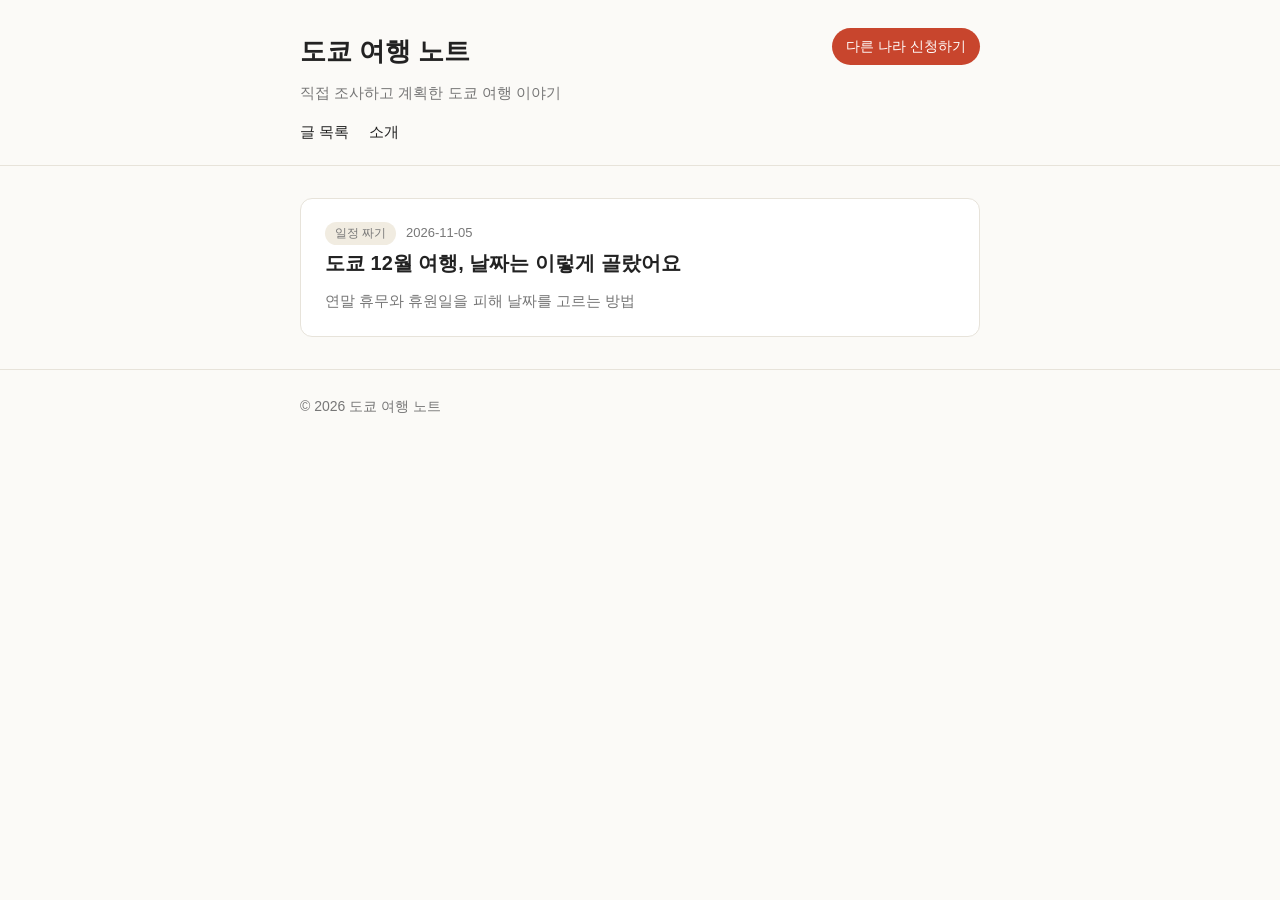
==== index.html @ d47544f8 "블로그 첫 업로드 Co-Authored-By: Claude Sonnet 5.5 <noreply@anthropic.com>" ====
<!DOCTYPE html>
<html lang="ko">
<head>
  <meta charset="UTF-8">
  <meta name="viewport" content="width=device-width, initial-scale=1">
  <title>도쿄 여행 노트</title>
  <meta name="description" content="직접 조사하고 계획한 도쿄 여행 이야기">
  <link rel="stylesheet" href="style.css">
</head>
<body>
  <header class="site">
    <div class="wrap">
      <button type="button" id="open-request" class="request-btn">다른 나라 신청하기</button>
      <a class="title" href="index.html">도쿄 여행 노트</a>
      <p class="desc">직접 조사하고 계획한 도쿄 여행 이야기</p>
      <nav>
        <a href="index.html">글 목록</a>
        <a href="about.html">소개</a>
      </nav>
    </div>
  </header>

  <main class="wrap">
    <ul class="post-list">
      <!-- 새 글은 이 아래에 li 하나를 복사해서 맨 위에 추가 -->
      <li class="post-card">
        <div class="meta"><span class="tag">일정 짜기</span> 2026-11-05</div>
        <h2><a href="posts/tokyo-december-dates.html">도쿄 12월 여행, 날짜는 이렇게 골랐어요</a></h2>
        <p>연말 휴무와 휴원일을 피해 날짜를 고르는 방법</p>
      </li>
    </ul>
  </main>

  <footer class="site">
    <div class="wrap">© 2026 도쿄 여행 노트</div>
  </footer>

  <div id="request-modal" class="modal" hidden role="dialog" aria-modal="true" aria-label="다른 나라 신청하기">
    <div class="modal-box">
      <button type="button" class="modal-close" aria-label="닫기">×</button>
      <form class="modal-body" novalidate>
        <h2>다른 지역 신청하기</h2>
        <p class="lead">다음으로 다뤘으면 하는 도시나 소도시가 있다면 알려주세요. 로그인 없이 바로 신청할 수 있어요.</p>

        <label for="rq-nickname">닉네임</label>
        <input id="rq-nickname" name="nickname" type="text" placeholder="닉네임을 입력해주세요" maxlength="30" required>

        <label for="rq-email">이메일</label>
        <input id="rq-email" name="email" type="email" placeholder="답변받을 이메일" maxlength="100" required>

        <label for="rq-region">지역 이름</label>
        <input id="rq-region" name="region" type="text" placeholder="예: 경주, 동영" maxlength="50" required>

        <label for="rq-content">내용</label>
        <textarea id="rq-content" name="content" rows="4" placeholder="어떤 정보를 다뤘으면 하는지 알려주세요" maxlength="1000"></textarea>

        <p class="form-msg" role="status"></p>
        <button type="submit" class="submit">신청하기</button>
      </form>
    </div>
  </div>
  <script src="request.js"></script>
</body>
</html>
---- style.css ----
:root {
  --bg: #fbfaf7;
  --text: #222;
  --muted: #777;
  --accent: #c8452d;
  --line: #e7e3da;
  --card: #fff;
}

* { box-sizing: border-box; }

body {
  margin: 0;
  background: var(--bg);
  color: var(--text);
  font-family: "Pretendard", "Noto Sans KR", "Malgun Gothic", sans-serif;
  line-height: 1.8;
  font-size: 17px;
}

a { color: var(--accent); text-decoration: none; }
a:hover { text-decoration: underline; }

.wrap { max-width: 720px; margin: 0 auto; padding: 0 20px; }

/* 상단 */
header.site {
  border-bottom: 1px solid var(--line);
  padding: 28px 0 20px;
}
header.site .title { font-size: 26px; font-weight: 800; color: var(--text); }
header.site .title:hover { text-decoration: none; }
header.site .desc { color: var(--muted); font-size: 15px; margin: 4px 0 0; }
header.site nav { margin-top: 12px; font-size: 15px; }
header.site nav a { margin-right: 16px; color: var(--text); }

/* 글 목록 */
.post-list { list-style: none; padding: 0; margin: 32px 0; }
.post-card {
  background: var(--card);
  border: 1px solid var(--line);
  border-radius: 12px;
  padding: 22px 24px;
  margin-bottom: 16px;
}
.post-card h2 { margin: 0 0 6px; font-size: 20px; }
.post-card h2 a { color: var(--text); }
.post-card p { margin: 6px 0 0; color: var(--muted); font-size: 15px; }
.meta { font-size: 13px; color: var(--muted); }
.tag {
  display: inline-block;
  font-size: 12px;
  background: #f1ece1;
  border-radius: 99px;
  padding: 1px 10px;
  margin-right: 6px;
}
.tag.draft { background: #fde8e3; color: var(--accent); }

/* 글 본문 */
article { margin: 40px 0 60px; }
article h1 { font-size: 30px; line-height: 1.4; margin: 8px 0 12px; }
article h2 { font-size: 22px; margin: 44px 0 12px; padding-top: 8px; }
article h3 { font-size: 18px; margin: 28px 0 8px; }
article ul { padding-left: 22px; }
article li { margin: 4px 0; }
article table { width: 100%; border-collapse: collapse; margin: 20px 0; font-size: 15px; }
article th, article td { border: 1px solid var(--line); padding: 8px 10px; text-align: left; }
article th { background: #f6f2e8; }
article blockquote {
  margin: 20px 0; padding: 10px 18px;
  border-left: 4px solid var(--accent);
  background: #f6f2e8; color: #444;
}

footer.site {
  border-top: 1px solid var(--line);
  padding: 24px 0 40px;
  color: var(--muted);
  font-size: 14px;
}

/* 다른 나라 신청하기 버튼 + 팝업 */
header.site .wrap { position: relative; }
.request-btn {
  position: absolute; top: 0; right: 20px;
  background: var(--accent); color: #fff;
  border: 0; border-radius: 99px;
  padding: 6px 14px; font: inherit; font-size: 14px; cursor: pointer;
}
.request-btn:hover { opacity: .9; }

.modal {
  position: fixed; inset: 0; z-index: 100;
  background: rgba(0, 0, 0, .5);
  display: flex; align-items: center; justify-content: center;
  padding: 16px;
}
.modal[hidden] { display: none; }
.modal-box {
  position: relative; background: #fff; border-radius: 16px;
  width: 100%; max-width: 440px; max-height: 92vh;
  overflow-y: auto;
}
.modal-body { padding: 32px 28px 28px; }
.modal-body h2 { margin: 0 0 8px; font-size: 20px; }
.modal-body .lead { margin: 0 0 20px; color: var(--muted); font-size: 14px; line-height: 1.6; }
.modal-body label { display: block; margin: 14px 0 6px; font-size: 13px; font-weight: 700; }
.modal-body input, .modal-body textarea {
  width: 100%; padding: 11px 14px; font: inherit; font-size: 15px;
  background: #f4f4f2; border: 1px solid transparent; border-radius: 10px;
}
.modal-body textarea { resize: vertical; min-height: 96px; }
.modal-body input:focus, .modal-body textarea:focus {
  outline: none; border-color: #2f7d5b; background: #fff;
}
.modal-body .submit {
  width: 100%; margin-top: 18px; padding: 13px;
  background: #2f7d5b; color: #fff; border: 0; border-radius: 10px;
  font: inherit; font-size: 16px; font-weight: 700; cursor: pointer;
}
.modal-body .submit:disabled { opacity: .6; cursor: default; }
.form-msg { margin: 12px 0 0; font-size: 14px; min-height: 1em; }
.form-msg.ok { color: #2f7d5b; }
.form-msg.err { color: var(--accent); }
.modal-close {
  position: absolute; top: 8px; right: 12px; z-index: 1;
  background: #fff; border: 0; border-radius: 50%;
  width: 32px; height: 32px; font-size: 22px; line-height: 1; cursor: pointer;
}
body.modal-open { overflow: hidden; }

@media (max-width: 480px) {
  body { font-size: 16px; }
  article h1 { font-size: 25px; }
}
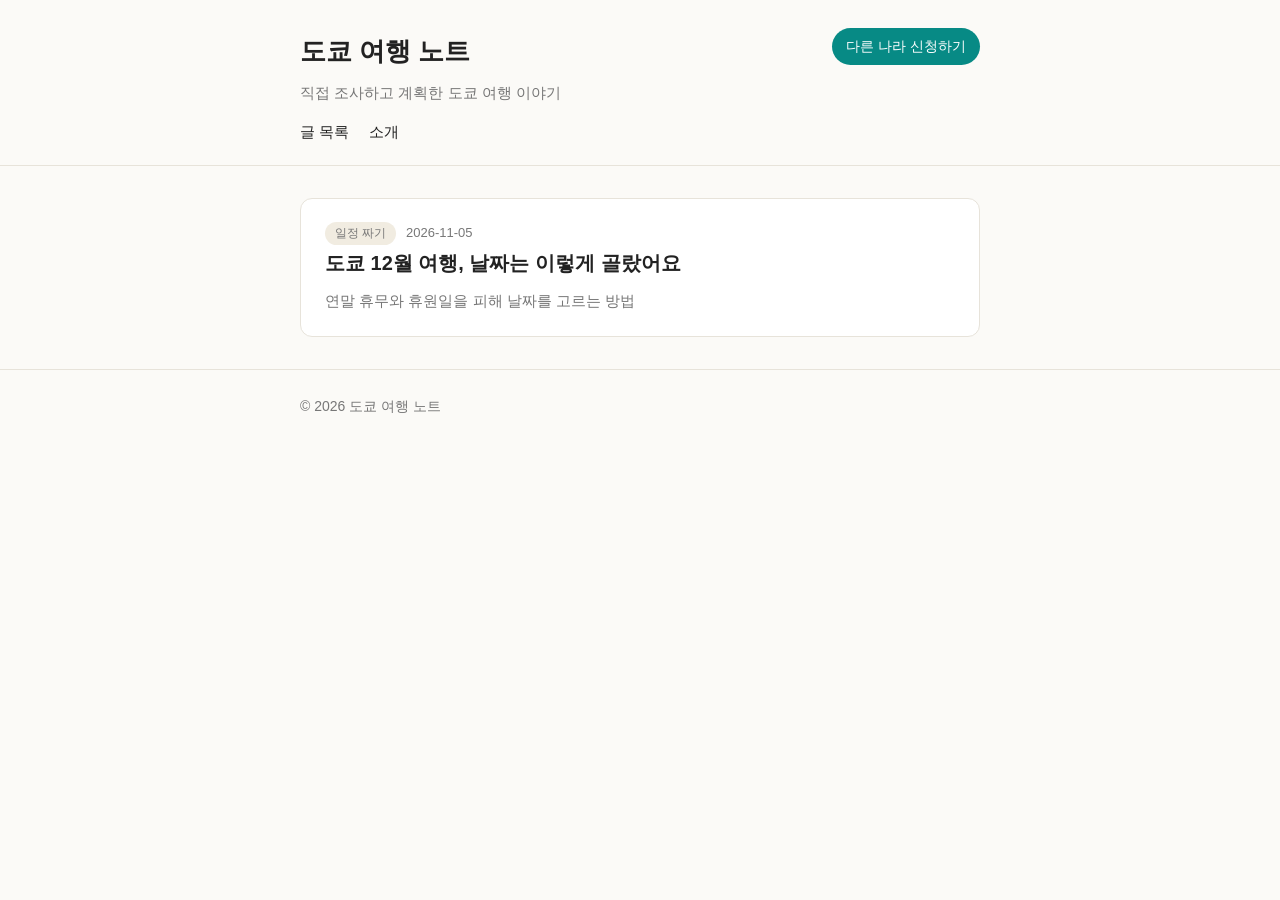
==== commit e3a38397: "검색·공유용 메타태그와 썸네일 추가 - 페이지별 설명, 대표 주소, 공유 미리보기(Open Graph·트위터) 태그 - Unsplash 사진으로 만든 공유 썸네일 3장 (출처는 소" ====
--- a/index.html
+++ b/index.html
@@ -4,7 +4,27 @@
   <meta charset="UTF-8">
   <meta name="viewport" content="width=device-width, initial-scale=1">
   <title>도쿄 여행 노트</title>
-  <meta name="description" content="직접 조사하고 계획한 도쿄 여행 이야기">
+  <meta name="description" content="직접 조사하고 계획한 도쿄 여행 이야기. 12월 도쿄 3박 4일 일정, 장소, 예산, 이동 정보를 기록합니다.">
+  <link rel="canonical" href="https://choebongjun0607-cell.github.io/travel-blog/">
+
+  <!-- 공유 미리보기 (카카오톡·페이스북 등) -->
+  <meta property="og:type" content="website">
+  <meta property="og:site_name" content="도쿄 여행 노트">
+  <meta property="og:locale" content="ko_KR">
+  <meta property="og:title" content="도쿄 여행 노트">
+  <meta property="og:description" content="직접 조사하고 계획한 도쿄 여행 이야기">
+  <meta property="og:url" content="https://choebongjun0607-cell.github.io/travel-blog/">
+  <meta property="og:image" content="https://choebongjun0607-cell.github.io/travel-blog/images/og-home.jpg">
+  <meta property="og:image:width" content="1200">
+  <meta property="og:image:height" content="630">
+  <meta property="og:image:alt" content="도쿄 여행 노트 - 직접 조사하고 계획한 도쿄 여행 이야기">
+
+  <!-- 공유 미리보기 (X/트위터) -->
+  <meta name="twitter:card" content="summary_large_image">
+  <meta name="twitter:title" content="도쿄 여행 노트">
+  <meta name="twitter:description" content="직접 조사하고 계획한 도쿄 여행 이야기">
+  <meta name="twitter:image" content="https://choebongjun0607-cell.github.io/travel-blog/images/og-home.jpg">
+
   <link rel="stylesheet" href="style.css">
 </head>
 <body>
--- a/style.css
+++ b/style.css
@@ -2,7 +2,9 @@
   --bg: #fbfaf7;
   --text: #222;
   --muted: #777;
-  --accent: #c8452d;
+  --accent: #0abab5;        /* 티파니 민트 (테두리·장식용) */
+  --accent-strong: #078a85; /* 진한 민트 (글자·버튼용, 가독성 확보) */
+  --accent-soft: #e3f6f4;   /* 연한 민트 (배경용) */
   --line: #e7e3da;
   --card: #fff;
 }
@@ -18,7 +20,7 @@
   font-size: 17px;
 }
 
-a { color: var(--accent); text-decoration: none; }
+a { color: var(--accent-strong); text-decoration: none; }
 a:hover { text-decoration: underline; }
 
 .wrap { max-width: 720px; margin: 0 auto; padding: 0 20px; }
@@ -55,7 +57,7 @@
   padding: 1px 10px;
   margin-right: 6px;
 }
-.tag.draft { background: #fde8e3; color: var(--accent); }
+.tag.draft { background: var(--accent-soft); color: var(--accent-strong); }
 
 /* 글 본문 */
 article { margin: 40px 0 60px; }
@@ -84,7 +86,7 @@
 header.site .wrap { position: relative; }
 .request-btn {
   position: absolute; top: 0; right: 20px;
-  background: var(--accent); color: #fff;
+  background: var(--accent-strong); color: #fff;
   border: 0; border-radius: 99px;
   padding: 6px 14px; font: inherit; font-size: 14px; cursor: pointer;
 }
@@ -112,17 +114,17 @@
 }
 .modal-body textarea { resize: vertical; min-height: 96px; }
 .modal-body input:focus, .modal-body textarea:focus {
-  outline: none; border-color: #2f7d5b; background: #fff;
+  outline: none; border-color: var(--accent); background: #fff;
 }
 .modal-body .submit {
   width: 100%; margin-top: 18px; padding: 13px;
-  background: #2f7d5b; color: #fff; border: 0; border-radius: 10px;
+  background: var(--accent-strong); color: #fff; border: 0; border-radius: 10px;
   font: inherit; font-size: 16px; font-weight: 700; cursor: pointer;
 }
 .modal-body .submit:disabled { opacity: .6; cursor: default; }
 .form-msg { margin: 12px 0 0; font-size: 14px; min-height: 1em; }
-.form-msg.ok { color: #2f7d5b; }
-.form-msg.err { color: var(--accent); }
+.form-msg.ok { color: var(--accent-strong); }
+.form-msg.err { color: #c8452d; }
 .modal-close {
   position: absolute; top: 8px; right: 12px; z-index: 1;
   background: #fff; border: 0; border-radius: 50%;
